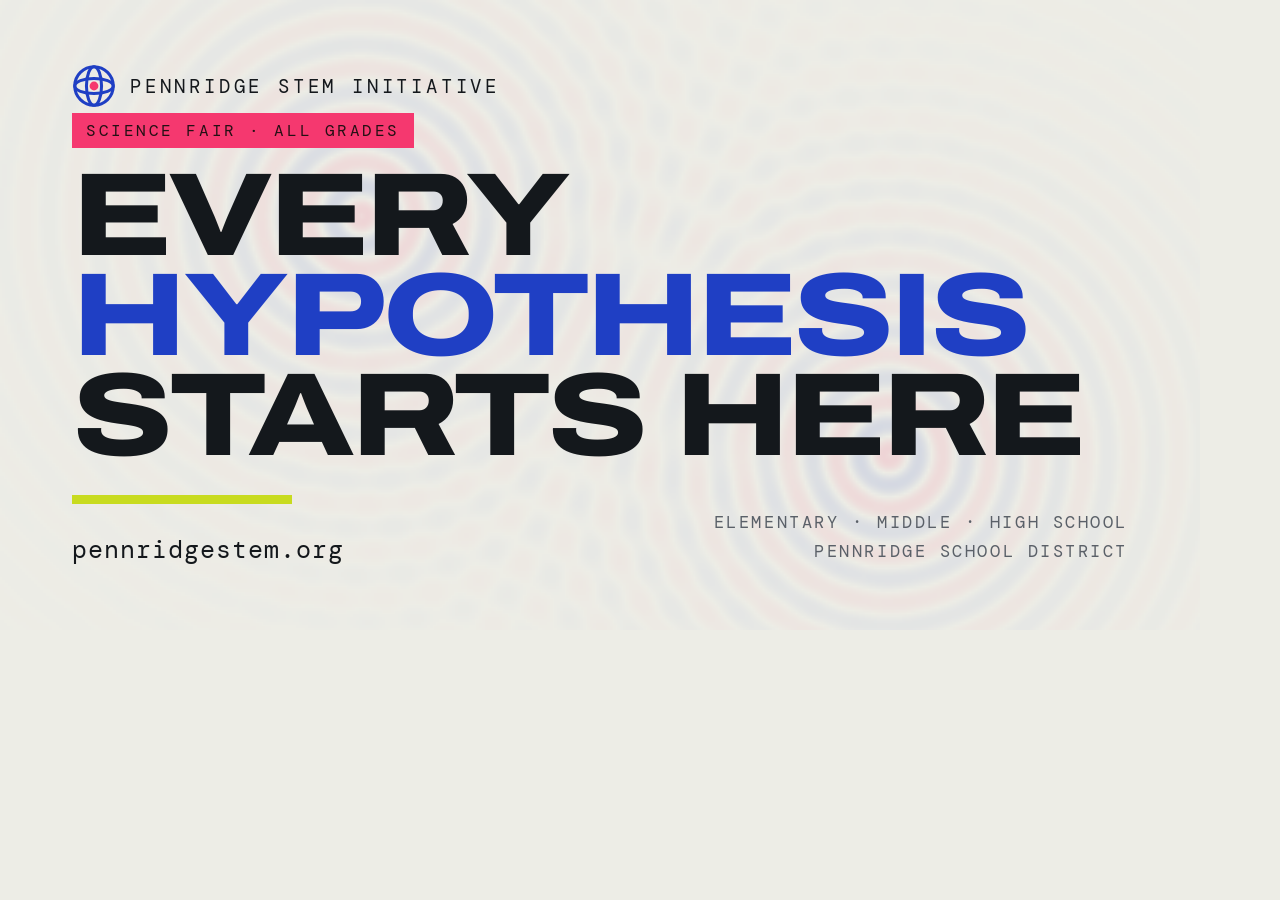
==== tools/og.html @ 5c40967d "Add a 1200x630 share image The page declared twitter:card as summary_large_image but carried no og:i" ====
<!doctype html>
<html><head><meta charset="utf-8">
<link rel="preconnect" href="https://fonts.gstatic.com" crossorigin>
<link rel="stylesheet" href="https://fonts.googleapis.com/css2?family=Archivo:wdth,wght@100..125,400..900&family=DM+Mono:wght@400;500&display=swap">
<style>
  *{box-sizing:border-box;margin:0;padding:0}
  html,body{width:1200px;height:630px;overflow:hidden}
  body{
    background:#EDEDE6; color:#14181C; position:relative;
    font-family:"Archivo",sans-serif;
  }
  #field{position:absolute;inset:0;width:1200px;height:630px;z-index:0}
  .wrap{
    position:relative; z-index:1; width:100%; height:100%;
    padding:64px 72px; display:flex; flex-direction:column; justify-content:space-between;
  }
  .top{display:flex;align-items:center;gap:14px}
  .mark{width:44px;height:44px;color:#1F3FC4;flex:none}
  .mark svg{width:100%;height:100%;display:block}
  .org{
    font-family:"DM Mono",monospace; font-size:19px; letter-spacing:.20em;
    text-transform:uppercase; color:#14181C;
  }
  h1{
    font-weight:800; font-variation-settings:"wdth" 123;
    font-size:118px; line-height:.85; letter-spacing:-.035em;
    text-transform:uppercase;
  }
  h1 em{font-style:normal;color:#1F3FC4}
  .rule{height:9px;background:#C8DB1F;width:220px;margin:28px 0 0}
  .bottom{display:flex;align-items:flex-end;justify-content:space-between;gap:24px}
  .url{
    font-family:"DM Mono",monospace; font-size:25px; letter-spacing:.04em;
    color:#14181C;
  }
  .tag{
    font-family:"DM Mono",monospace; font-size:17px; letter-spacing:.15em;
    text-transform:uppercase; color:#5A6068; text-align:right; line-height:1.7;
  }
  .pill{
    display:inline-block; background:#F5386F; color:#241014;
    font-family:"DM Mono",monospace; font-size:16px; letter-spacing:.16em;
    text-transform:uppercase; padding:7px 14px; margin-bottom:18px;
  }
</style></head>
<body>
<canvas id="field" width="400" height="210"></canvas>
<div class="wrap">
  <div class="top">
    <span class="mark"><svg viewBox="0 0 32 32" fill="none">
      <circle cx="16" cy="16" r="14" stroke="currentColor" stroke-width="2.2"/>
      <ellipse cx="16" cy="16" rx="14" ry="5.5" stroke="currentColor" stroke-width="2.2"/>
      <ellipse cx="16" cy="16" rx="5.5" ry="14" stroke="currentColor" stroke-width="2.2"/>
      <circle cx="16" cy="16" r="3.2" fill="#F5386F"/></svg></span>
    <span class="org">Pennridge STEM Initiative</span>
  </div>

  <div>
    <span class="pill">Science Fair &middot; All Grades</span>
    <h1>Every<br><em>Hypothesis</em><br>Starts Here</h1>
    <div class="rule"></div>
  </div>

  <div class="bottom">
    <span class="url">pennridgestem.org</span>
    <span class="tag">Elementary &middot; Middle &middot; High School<br>Pennridge School District</span>
  </div>
</div>

<script>
// the site's own two-source interference field, rendered once
(function(){
  var c=document.getElementById("field"), x=c.getContext("2d");
  var gw=c.width, gh=c.height, img=x.createImageData(gw,gh), d=img.data, i=0;
  var paper=[237,237,230], blue=[31,63,196], pink=[245,56,111];
  var s0x=gw*0.30, s0y=gh*0.34, s1x=gw*0.74, s1y=gh*0.72;
  var k=0.40, decay=0.019, t=0.9;
  for(var y=0;y<gh;y++){
    for(var xx=0;xx<gw;xx++){
      var dx=xx-s0x, dy=y-s0y, r0=Math.sqrt(dx*dx+dy*dy)+4;
      dx=xx-s1x; dy=y-s1y; var r1=Math.sqrt(dx*dx+dy*dy)+4;
      var a=(Math.sin(k*r0-t)*Math.exp(-decay*r0)+Math.sin(k*r1-t)*Math.exp(-decay*r1))*0.5;
      var w=Math.min(1,Math.abs(a))*0.30, tint=a>0?pink:blue;
      d[i++]=paper[0]+(tint[0]-paper[0])*w;
      d[i++]=paper[1]+(tint[1]-paper[1])*w;
      d[i++]=paper[2]+(tint[2]-paper[2])*w;
      d[i++]=255;
    }
  }
  x.putImageData(img,0,0);
})();
</script>
</body></html>
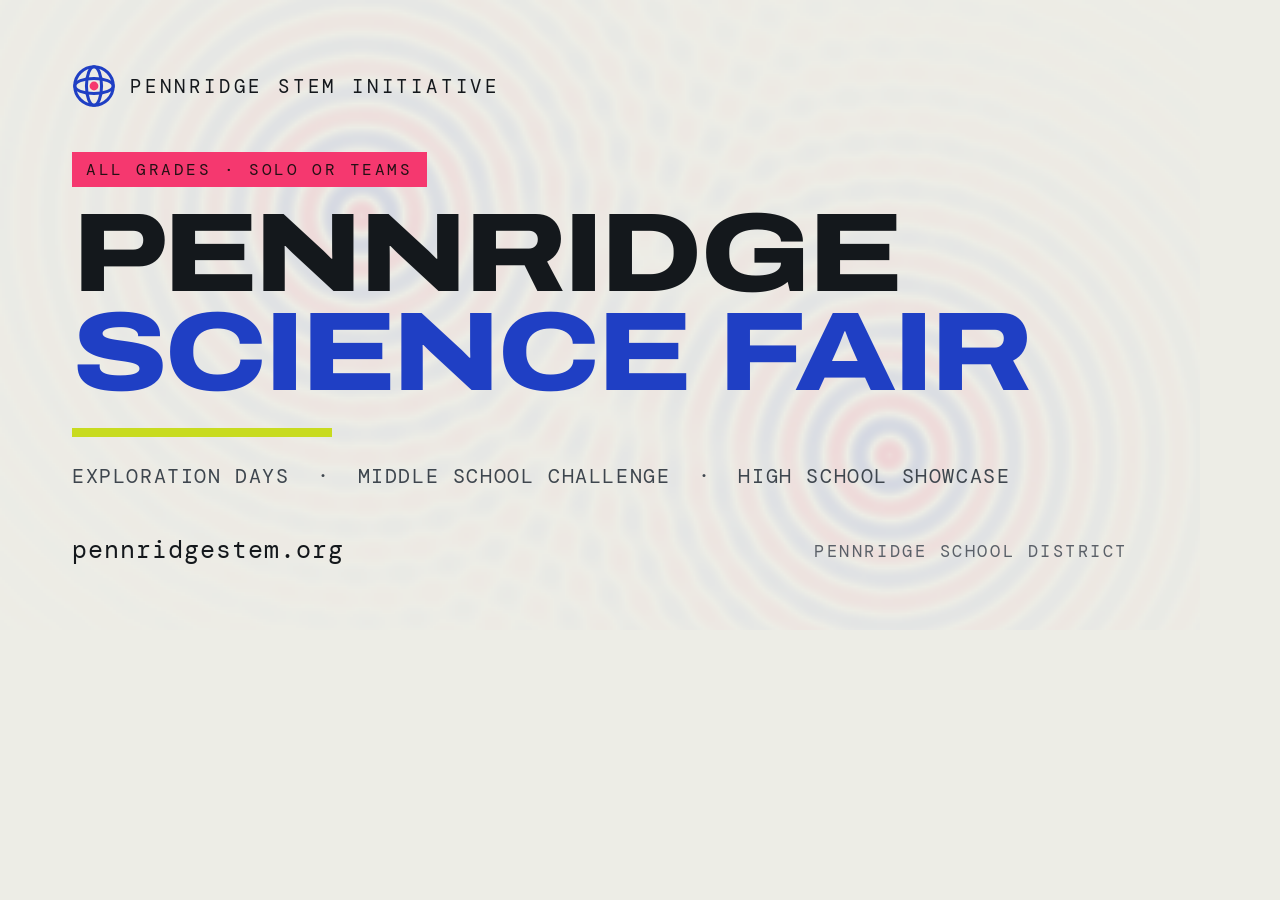
==== commit e5ecc215: "Rebuild the share image around the science fair The card led with the hero tagline, so a shared link" ====
--- a/tools/og.html
+++ b/tools/og.html
@@ -23,11 +23,15 @@
   }
   h1{
     font-weight:800; font-variation-settings:"wdth" 123;
-    font-size:118px; line-height:.85; letter-spacing:-.035em;
-    text-transform:uppercase;
+    font-size:112px; line-height:.88; letter-spacing:-.035em;
+    text-transform:uppercase; white-space:nowrap;
+  }
+  .divisions{
+    font-family:"DM Mono",monospace; font-size:20px; letter-spacing:.08em;
+    text-transform:uppercase; color:#3E464E; margin-top:26px; white-space:nowrap;
   }
   h1 em{font-style:normal;color:#1F3FC4}
-  .rule{height:9px;background:#C8DB1F;width:220px;margin:28px 0 0}
+  .rule{height:9px;background:#C8DB1F;width:260px;margin:26px 0 0}
   .bottom{display:flex;align-items:flex-end;justify-content:space-between;gap:24px}
   .url{
     font-family:"DM Mono",monospace; font-size:25px; letter-spacing:.04em;
@@ -56,14 +60,15 @@
   </div>
 
   <div>
-    <span class="pill">Science Fair &middot; All Grades</span>
-    <h1>Every<br><em>Hypothesis</em><br>Starts Here</h1>
+    <span class="pill">All Grades &middot; Solo or Teams</span>
+    <h1>Pennridge<br><em>Science Fair</em></h1>
     <div class="rule"></div>
+    <p class="divisions">Exploration Days &nbsp;·&nbsp; Middle School Challenge &nbsp;·&nbsp; High School Showcase</p>
   </div>
 
   <div class="bottom">
     <span class="url">pennridgestem.org</span>
-    <span class="tag">Elementary &middot; Middle &middot; High School<br>Pennridge School District</span>
+    <span class="tag">Pennridge School District</span>
   </div>
 </div>
 
